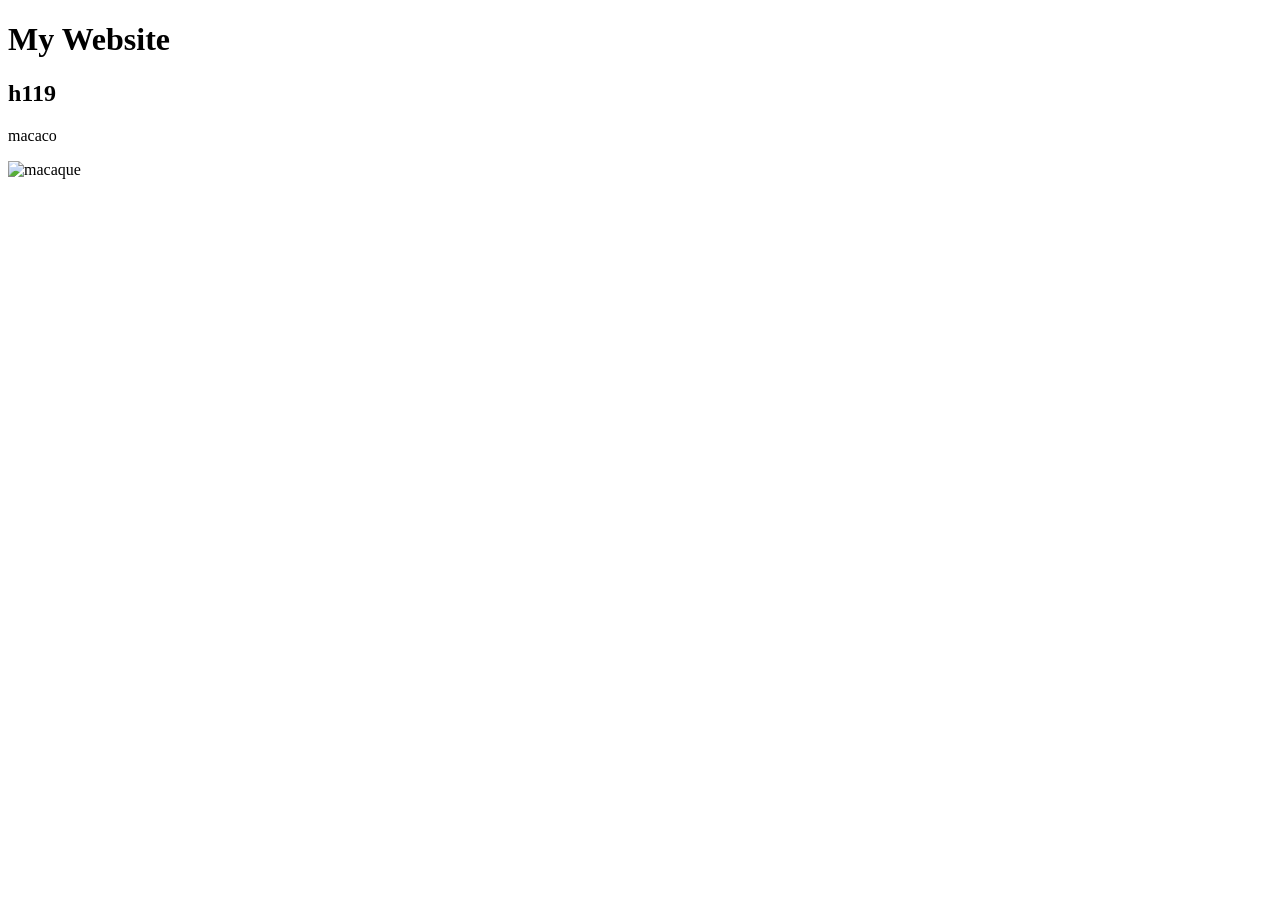
==== index.html @ 41b66524 "Add files via upload" ====
<!DOCTYPE html>
<html lang="en">
<head>
    <meta charset="UTF-8">
    <meta name="viewport" content="width=device-width, initial-scale=1.0">
    <title>Document</title>
</head>
<body>
    <header>
    <h1>My Website</h1>
    </header>
    <main>
        <article>
            <div class="text">
                <h1>h119</h1>
                <p>macaco</p>
            </div>
            <img src="img/01-macaque-selfie-naruto-indonesia.avif" alt="macaque" width="250" height="400">
        </article>
    </main>
    <footer>
        <div class="container">
            <p class="footerP"></p>
            <nav class="footerNAV"></nav>
        </div>
    </footer>
</body>
</html>
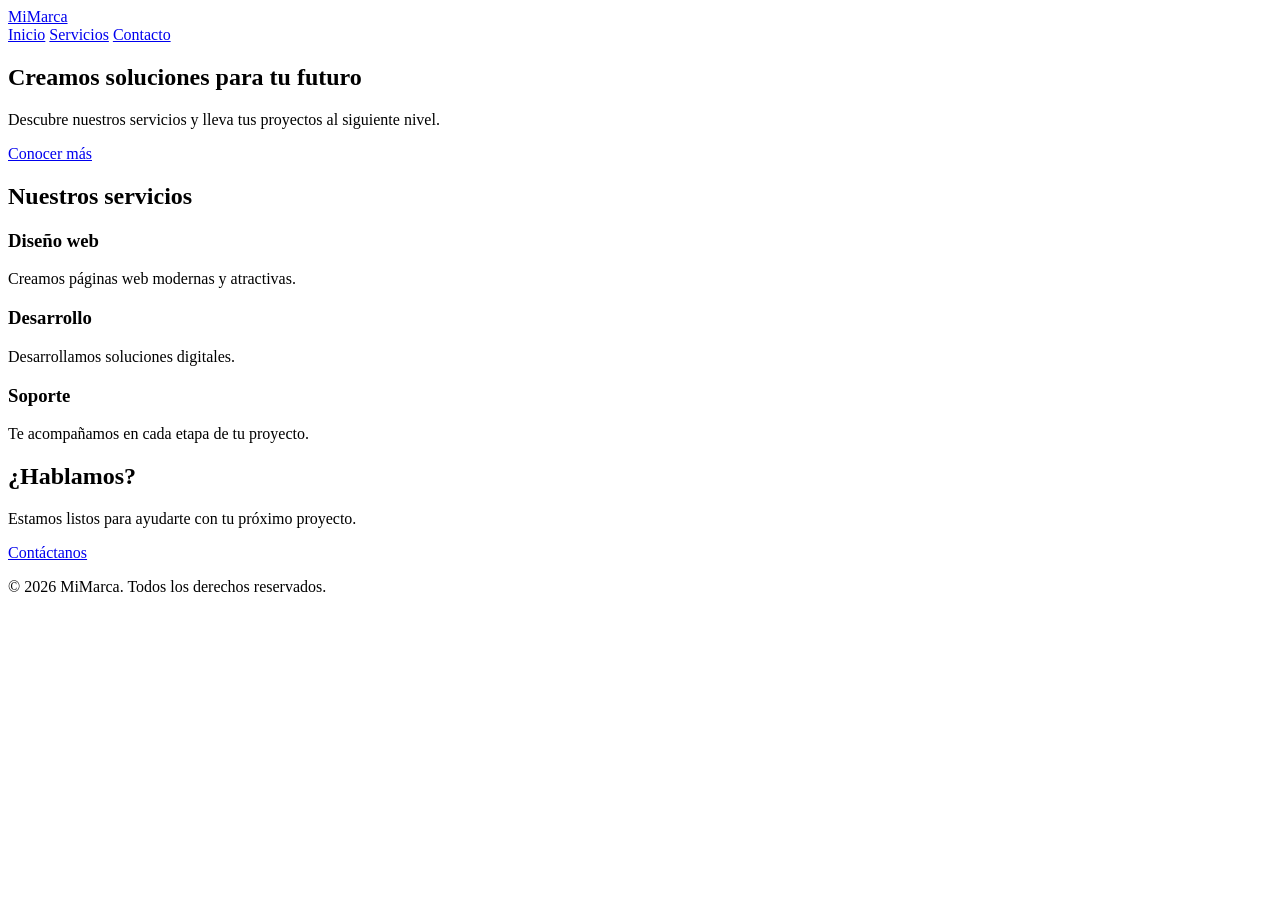
==== commit c1de631a: "Revamp index.html for Spanish landing page Updated the HTML structure for a landing page in Spanish," ====
--- a/index.html
+++ b/index.html
@@ -1,28 +1,113 @@
+
 <!DOCTYPE html>
-<html lang="en">
+<html lang="es">
+
 <head>
     <meta charset="UTF-8">
     <meta name="viewport" content="width=device-width, initial-scale=1.0">
-    <title>Document</title>
+
+    <title>Mi Landing Page</title>
+
+    <link rel="stylesheet" href="style.css">
 </head>
+
 <body>
-    <header>
-    <h1>My Website</h1>
+
+    <!-- HEADER -->
+    <header class="header">
+        <div class="header__container">
+
+            <a href="#" class="header__logo">MiMarca</a>
+
+            <nav class="header__nav">
+                <a href="#inicio" class="header__link">Inicio</a>
+                <a href="#servicios" class="header__link">Servicios</a>
+                <a href="#contacto" class="header__link">Contacto</a>
+            </nav>
+
+        </div>
     </header>
+
+    <!-- HERO -->
     <main>
-        <article>
-            <div class="text">
-                <h1>h119</h1>
-                <p>macaco</p>
+
+        <section class="hero" id="inicio">
+
+            <div class="hero__content">
+
+                <h1 class="hero__title">
+                    Creamos soluciones para tu futuro
+                </h1>
+
+                <p class="hero__description">
+                    Descubre nuestros servicios y lleva tus proyectos
+                    al siguiente nivel.
+                </p>
+
+                <a href="#servicios" class="hero__button">
+                    Conocer más
+                </a>
+
             </div>
-            <img src="img/01-macaque-selfie-naruto-indonesia.avif" alt="macaque" width="250" height="400">
-        </article>
+
+        </section>
+
+        <!-- SERVICES -->
+        <section class="services" id="servicios">
+
+            <h2 class="services__title">Nuestros servicios</h2>
+
+            <div class="services__container">
+
+                <article class="services__card">
+                    <h3 class="services__card-title">Diseño web</h3>
+                    <p class="services__card-description">
+                        Creamos páginas web modernas y atractivas.
+                    </p>
+                </article>
+
+                <article class="services__card">
+                    <h3 class="services__card-title">Desarrollo</h3>
+                    <p class="services__card-description">
+                        Desarrollamos soluciones digitales.
+                    </p>
+                </article>
+
+                <article class="services__card">
+                    <h3 class="services__card-title">Soporte</h3>
+                    <p class="services__card-description">
+                        Te acompañamos en cada etapa de tu proyecto.
+                    </p>
+                </article>
+
+            </div>
+
+        </section>
+
+        <!-- CONTACT -->
+        <section class="contact" id="contacto">
+
+            <h2 class="contact__title">¿Hablamos?</h2>
+
+            <p class="contact__description">
+                Estamos listos para ayudarte con tu próximo proyecto.
+            </p>
+
+            <a href="mailto:contacto@ejemplo.com" class="contact__button">
+                Contáctanos
+            </a>
+
+        </section>
+
     </main>
-    <footer>
-        <div class="container">
-            <p class="footerP"></p>
-            <nav class="footerNAV"></nav>
-        </div>
+
+    <!-- FOOTER -->
+    <footer class="footer">
+        <p class="footer__text">
+            © 2026 MiMarca. Todos los derechos reservados.
+        </p>
     </footer>
+
 </body>
+
 </html>
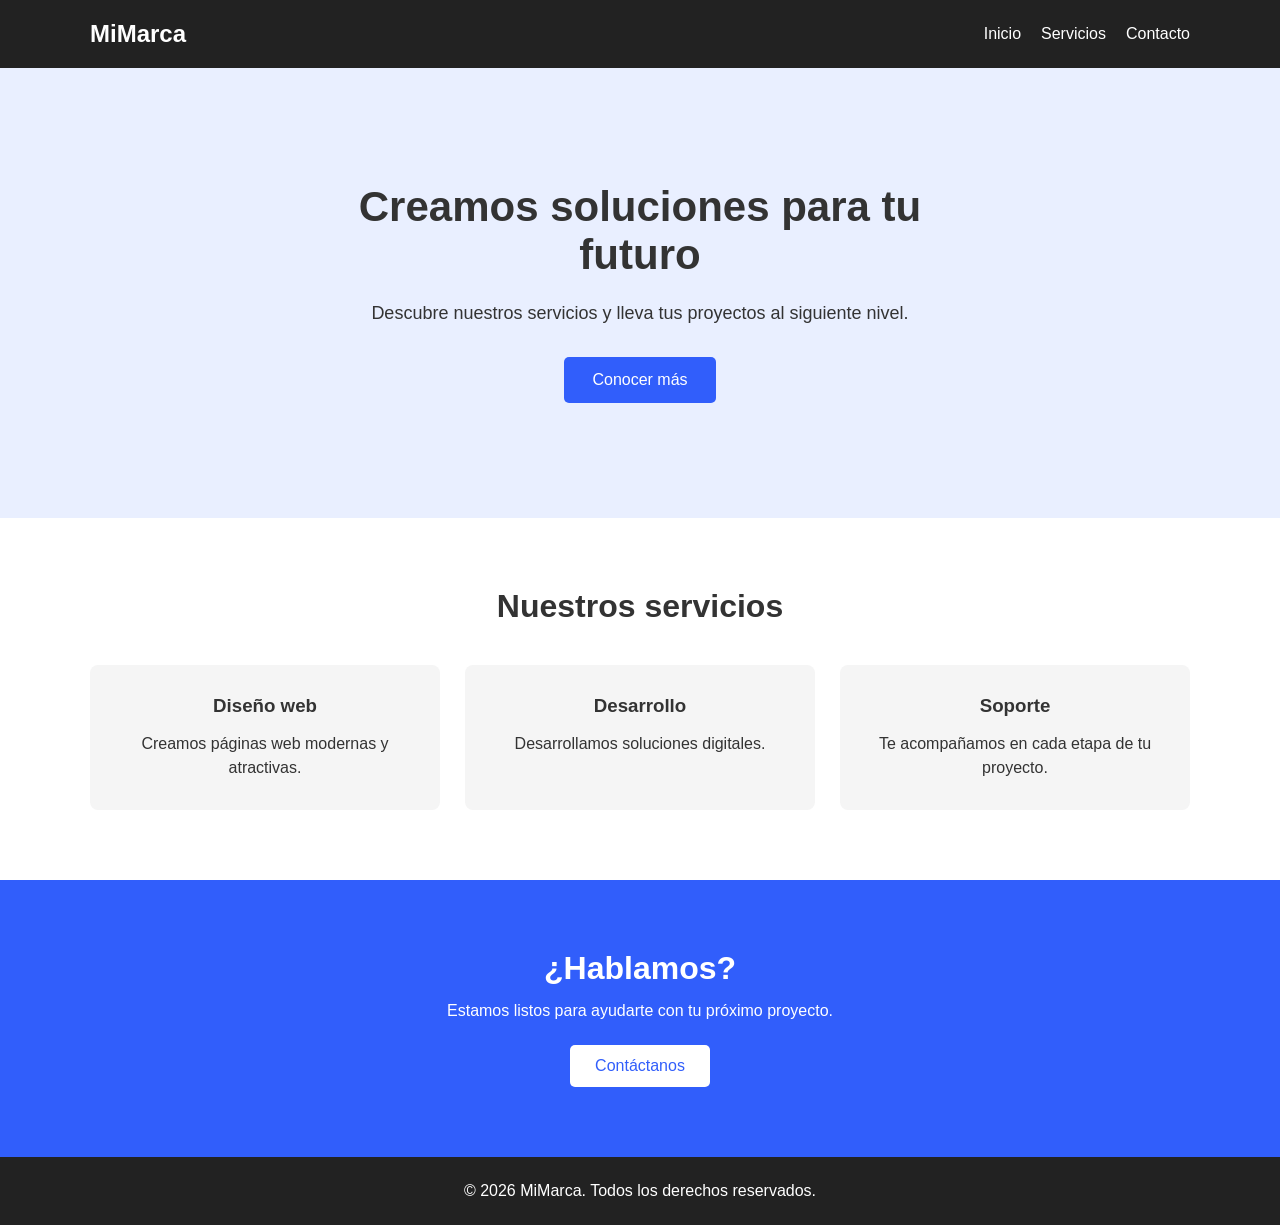
==== commit 9b9b08bb: "Change contact link to something Updated contact link to point to a something instead of email." ====
--- a/index.html
+++ b/index.html
@@ -93,7 +93,8 @@
                 Estamos listos para ayudarte con tu próximo proyecto.
             </p>
 
-            <a href="mailto:contacto@ejemplo.com" class="contact__button">
+            <!--<a href="mailto:contacto@ejemplo.com" class="contact__button">-->
+            <a href="https://youtu.be/dQw4w9WgXcQ" class="contact__button">
                 Contáctanos
             </a>
 
--- a/style.css
+++ b/style.css
@@ -0,0 +1,175 @@
+
+/* RESET */
+* {
+    margin: 0;
+    padding: 0;
+    box-sizing: border-box;
+}
+
+html {
+    scroll-behavior: smooth;
+}
+
+body {
+    font-family: Arial, sans-serif;
+    color: #333;
+}
+
+/* HEADER */
+.header {
+    background-color: #222;
+    padding: 20px;
+}
+
+.header__container {
+    max-width: 1100px;
+    margin: 0 auto;
+
+    display: flex;
+    justify-content: space-between;
+    align-items: center;
+}
+
+.header__logo {
+    color: white;
+    font-size: 24px;
+    font-weight: bold;
+    text-decoration: none;
+}
+
+.header__nav {
+    display: flex;
+    gap: 20px;
+}
+
+.header__link {
+    color: white;
+    text-decoration: none;
+}
+
+/* HERO */
+.hero {
+    min-height: 450px;
+    background-color: #e9efff;
+
+    display: flex;
+    justify-content: center;
+    align-items: center;
+
+    text-align: center;
+    padding: 40px 20px;
+}
+
+.hero__content {
+    max-width: 600px;
+}
+
+.hero__title {
+    font-size: 42px;
+    margin-bottom: 20px;
+}
+
+.hero__description {
+    font-size: 18px;
+    margin-bottom: 30px;
+    line-height: 1.6;
+}
+
+.hero__button {
+    display: inline-block;
+    background-color: #315efb;
+    color: white;
+
+    padding: 14px 28px;
+    border-radius: 5px;
+
+    text-decoration: none;
+}
+
+/* SERVICES */
+.services {
+    padding: 70px 20px;
+    text-align: center;
+}
+
+.services__title {
+    font-size: 32px;
+    margin-bottom: 40px;
+}
+
+.services__container {
+    max-width: 1100px;
+    margin: 0 auto;
+
+    display: flex;
+    gap: 25px;
+}
+
+.services__card {
+    flex: 1;
+    padding: 30px;
+    background-color: #f5f5f5;
+    border-radius: 8px;
+}
+
+.services__card-title {
+    margin-bottom: 15px;
+}
+
+.services__card-description {
+    line-height: 1.5;
+}
+
+/* CONTACT */
+.contact {
+    padding: 70px 20px;
+    background-color: #315efb;
+    color: white;
+    text-align: center;
+}
+
+.contact__title {
+    font-size: 32px;
+    margin-bottom: 15px;
+}
+
+.contact__description {
+    margin-bottom: 25px;
+}
+
+.contact__button {
+    display: inline-block;
+    padding: 12px 25px;
+
+    background-color: white;
+    color: #315efb;
+
+    text-decoration: none;
+    border-radius: 5px;
+}
+
+/* FOOTER */
+.footer {
+    padding: 25px;
+    background-color: #222;
+    color: white;
+    text-align: center;
+}
+
+/* RESPONSIVE */
+@media (max-width: 768px) {
+
+    .header__container {
+        flex-direction: column;
+        gap: 20px;
+    }
+
+    .services__container {
+        flex-direction: column;
+    }
+
+    .hero__title {
+        font-size: 32px;
+    }
+
+}
